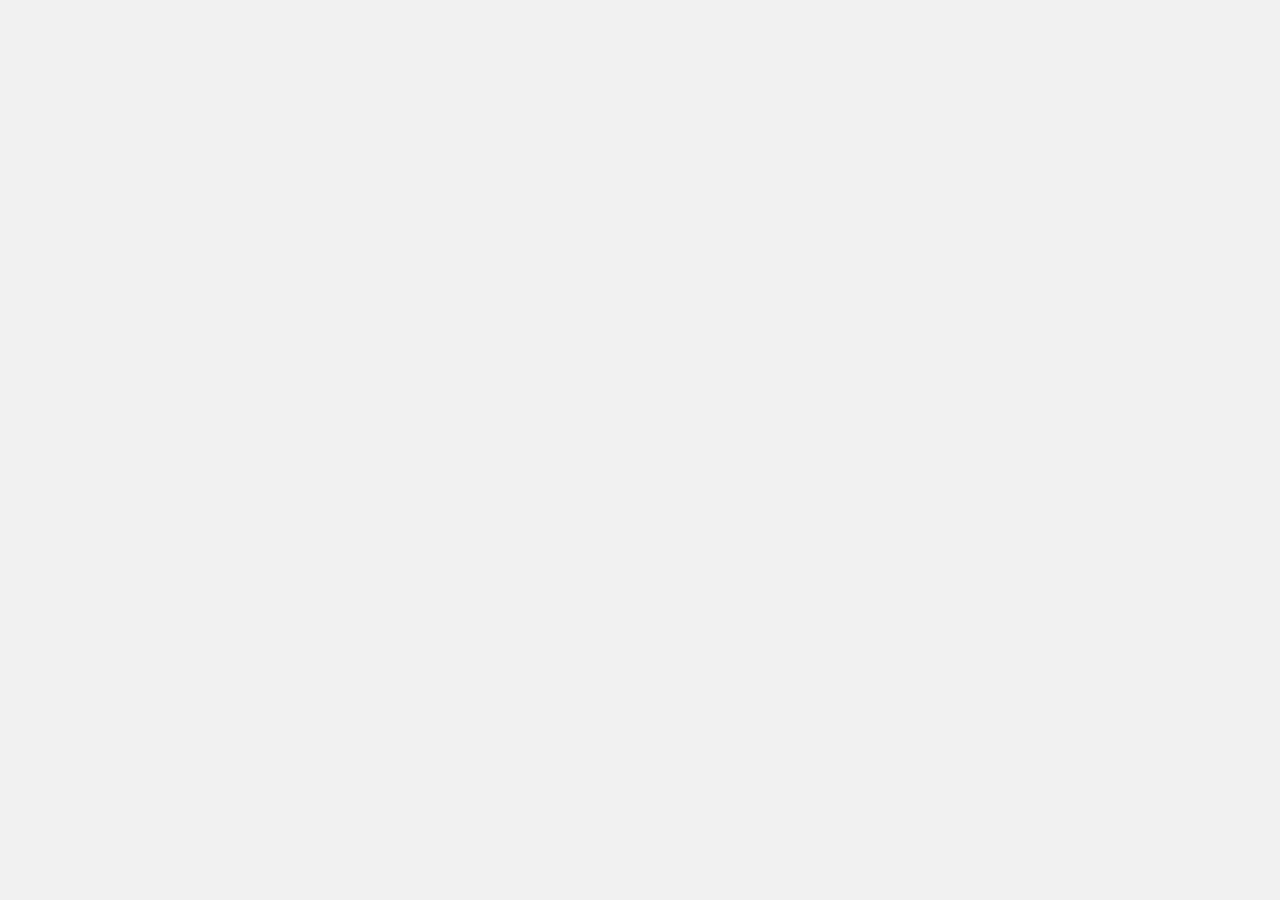
==== modules.html @ b5ae8864 "setup 002.project-theapp" ====
<!DOCTYPE html>
<html lang="en">

<head>
  <meta charset="UTF-8">
  <meta name="viewport" content="width=device-width, initial-scale=1.0">
  <meta http-equiv="X-UA-Compatible" content="ie=edge">
  <link rel="stylesheet" href="css/style.css">

  <title>Document</title>
</head>

<body>


</body>

</html>
---- css/style.css ----
@import "component/normalize.css";
@import "component/tag.css";
@import "component/button.css";
@import "component/card.css";
@import "component/panel.css";
@import "component/header.css";
@import "component/footer.css";
@import "component/item.css"
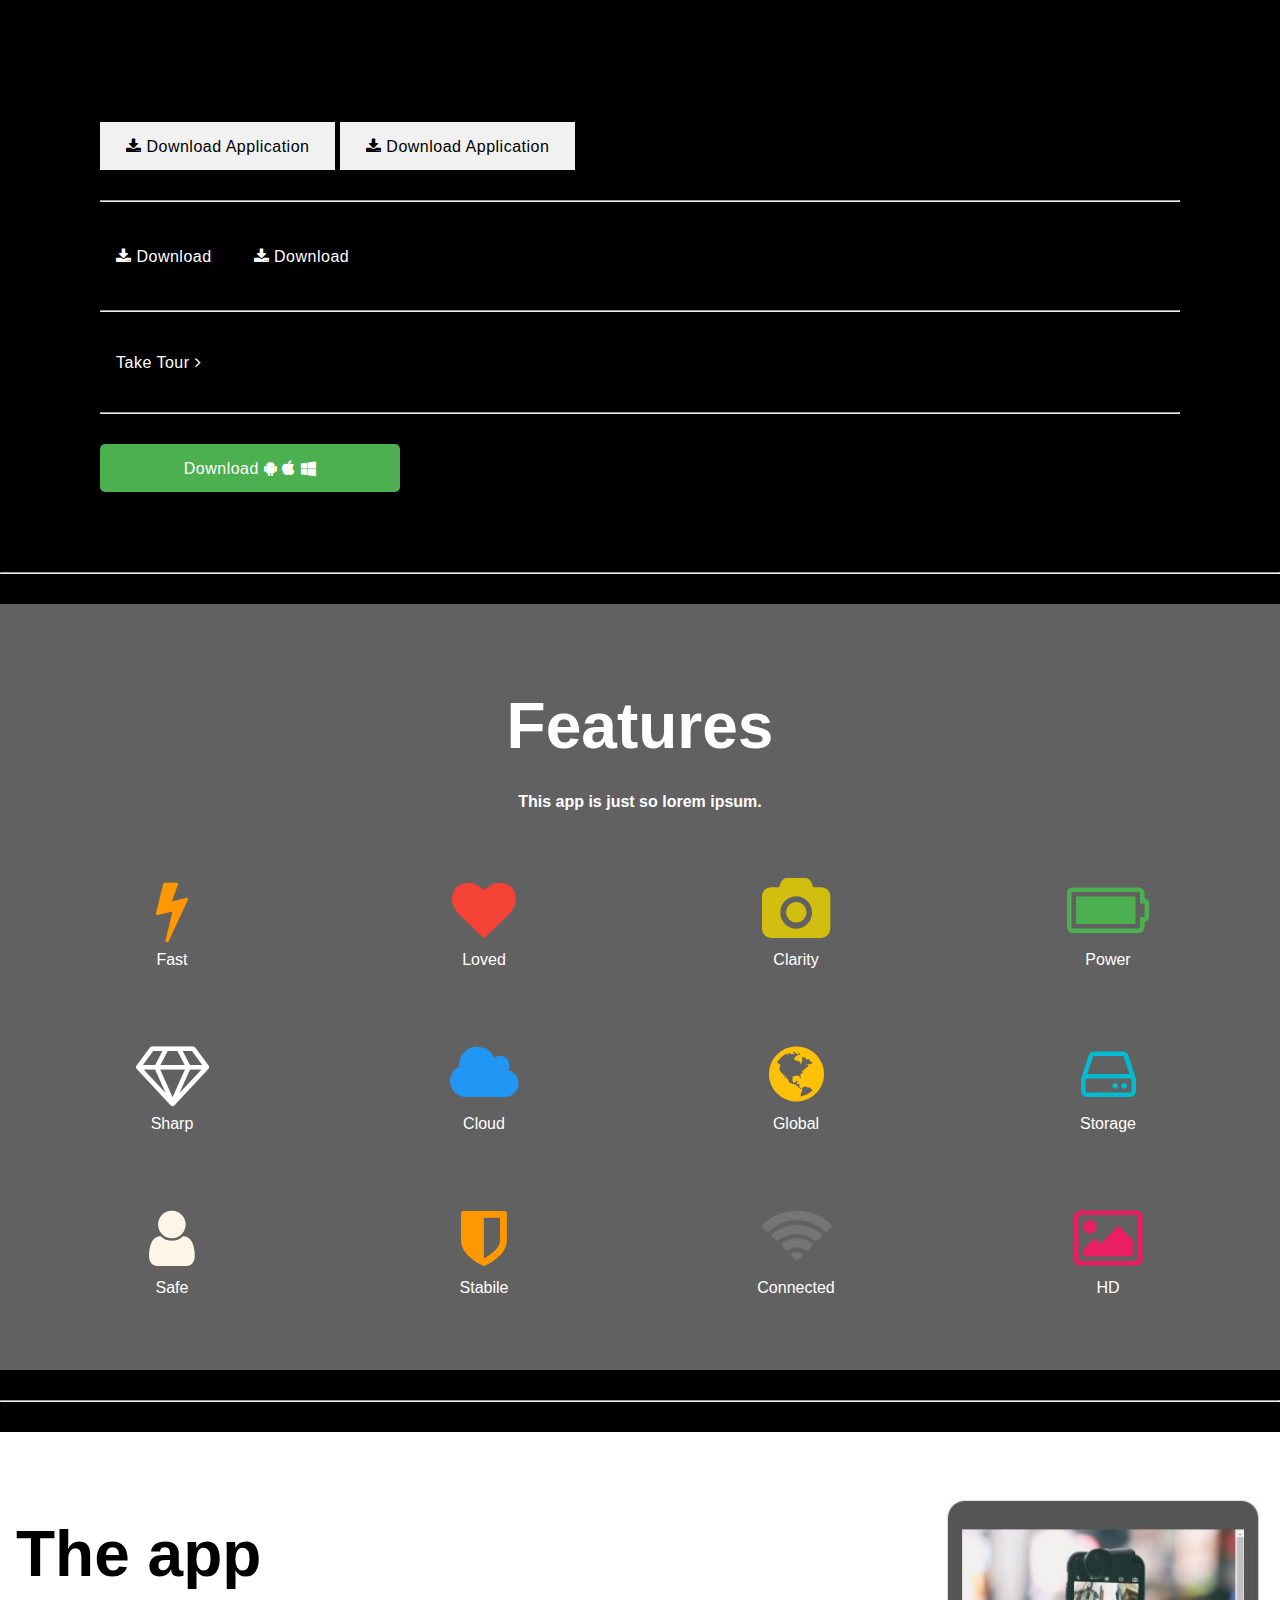
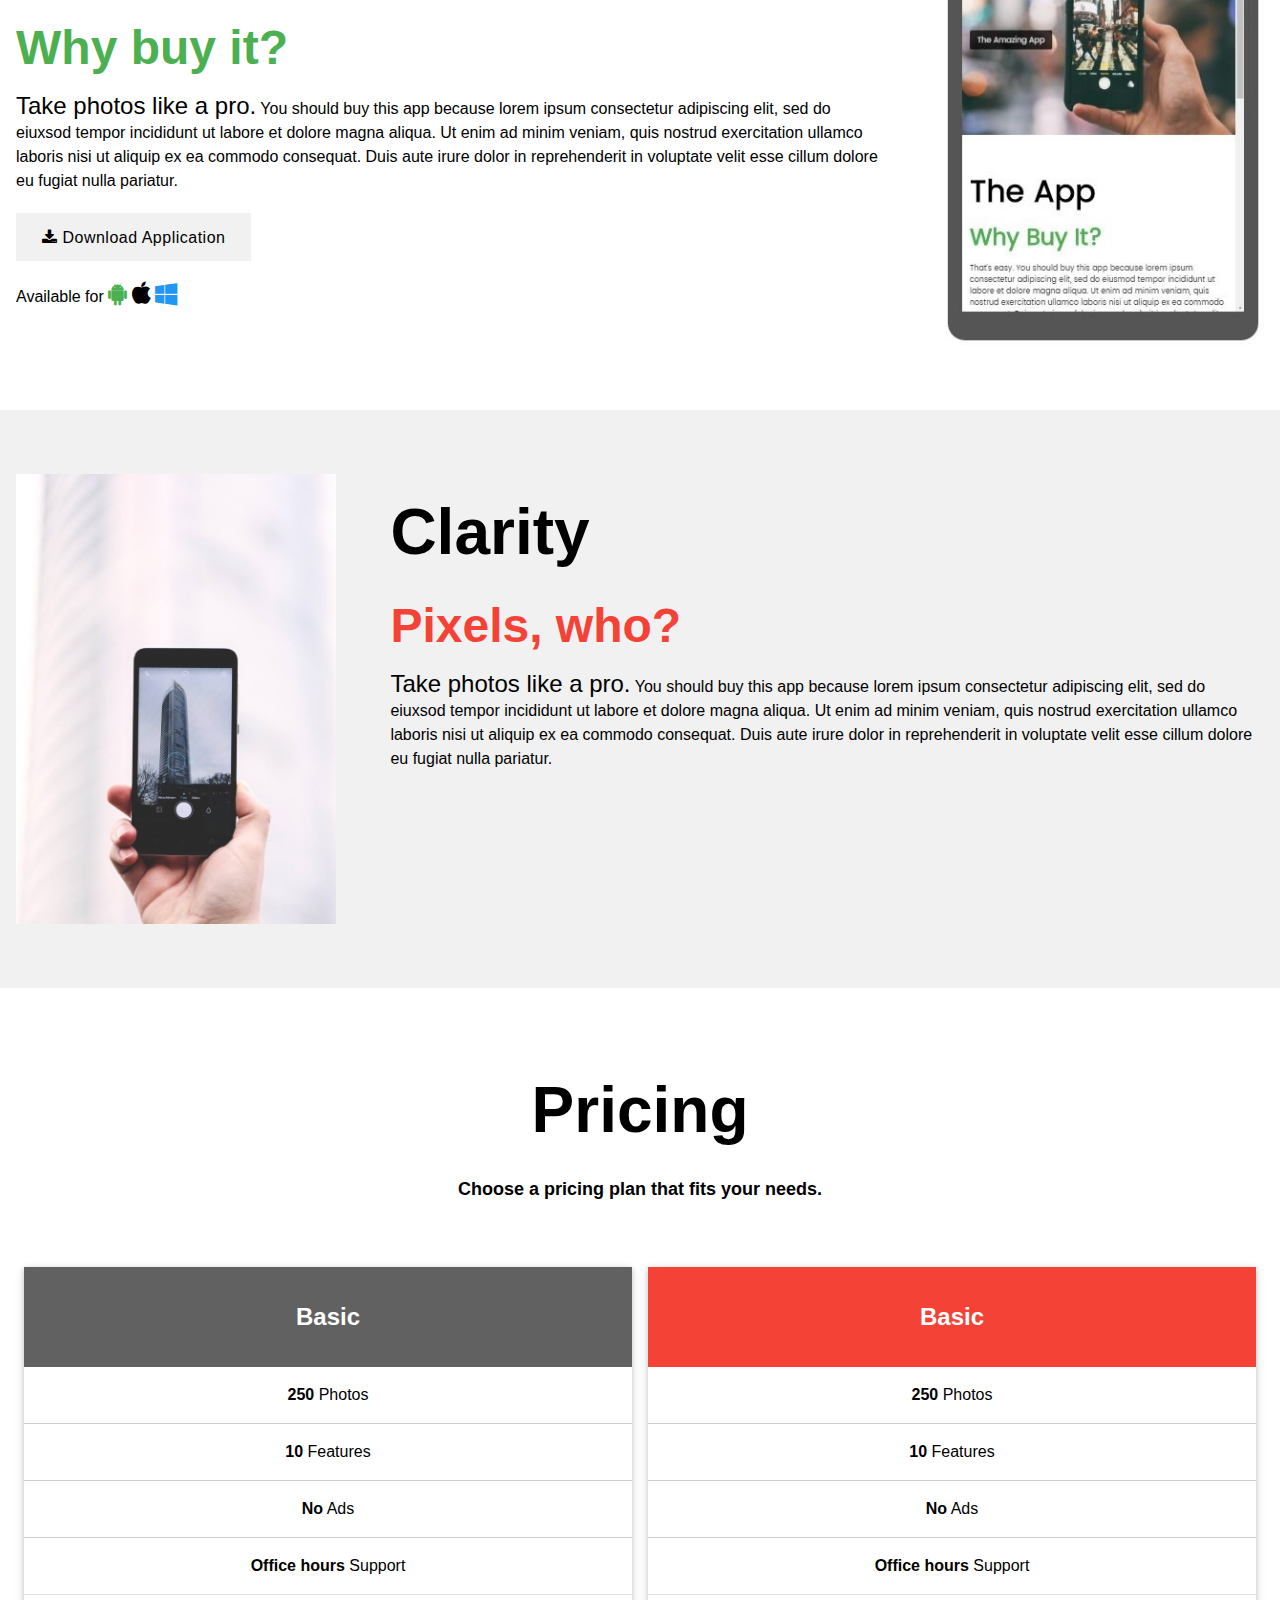
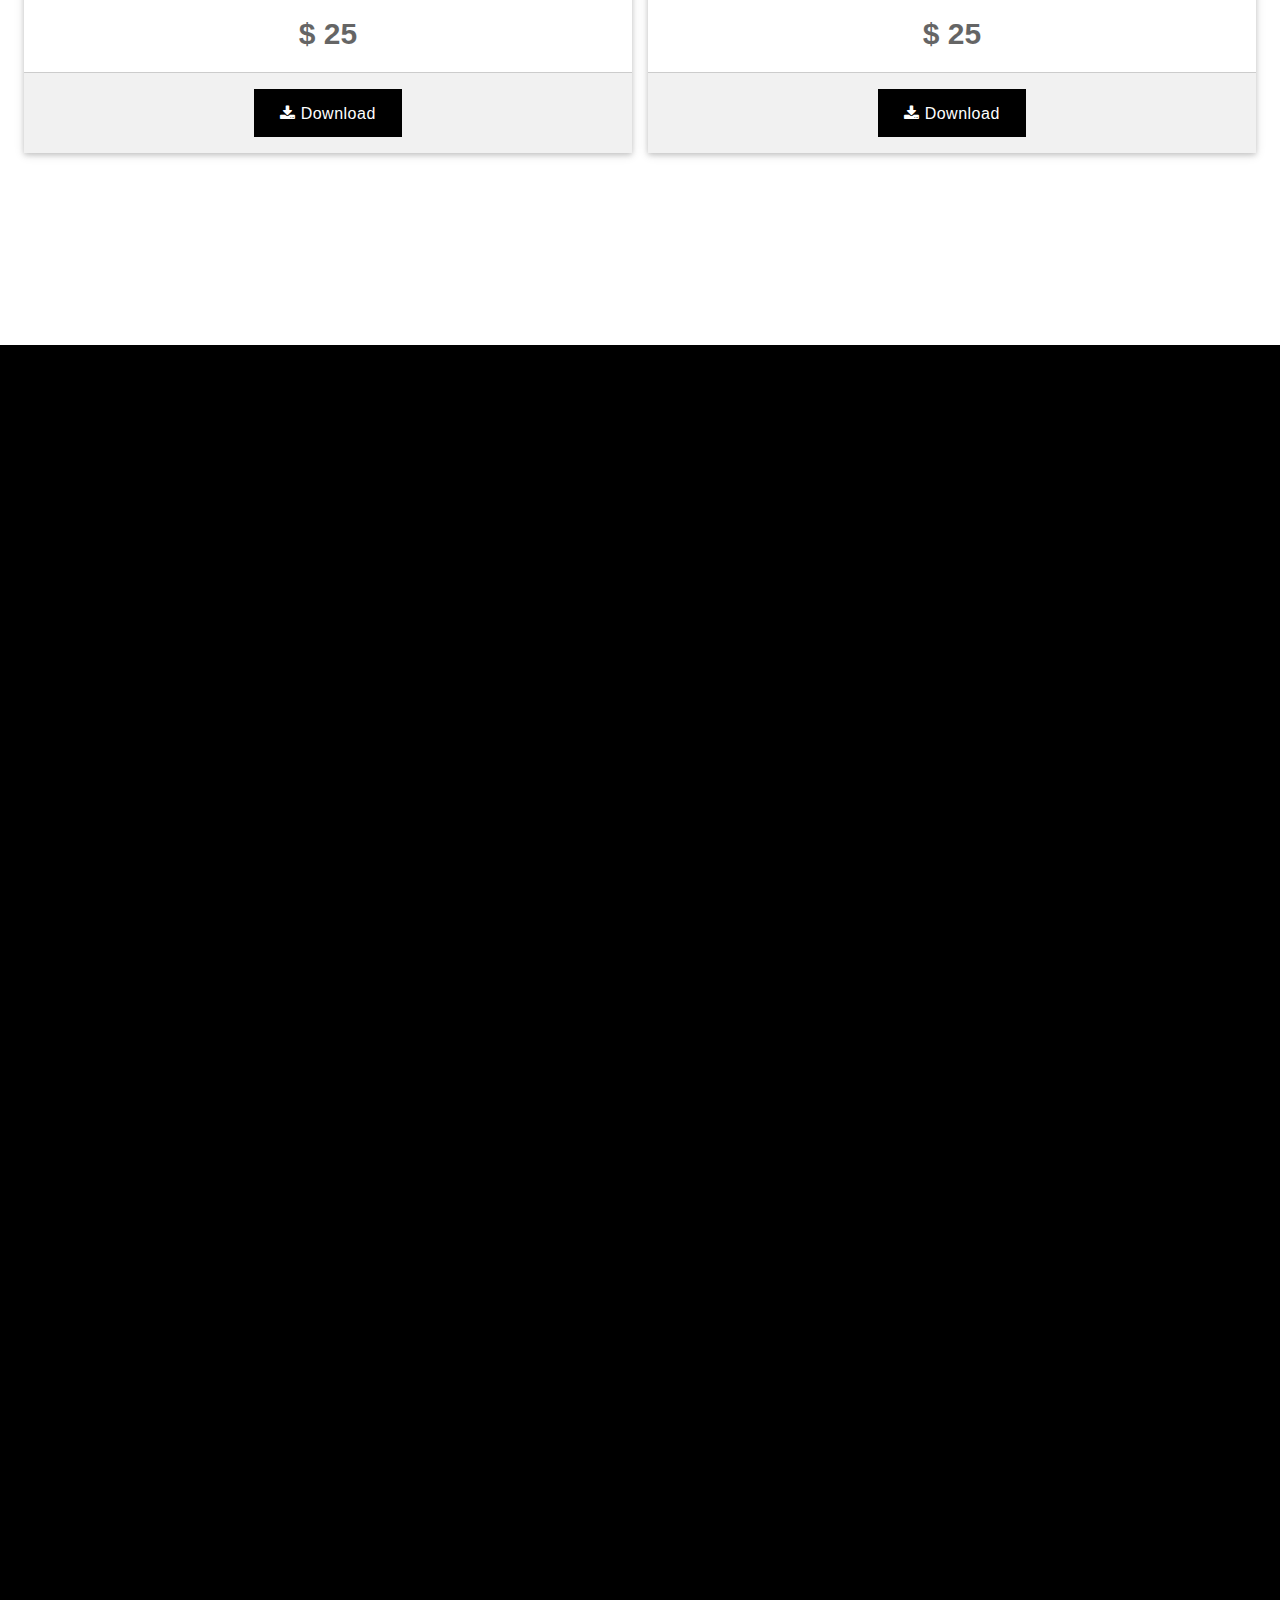
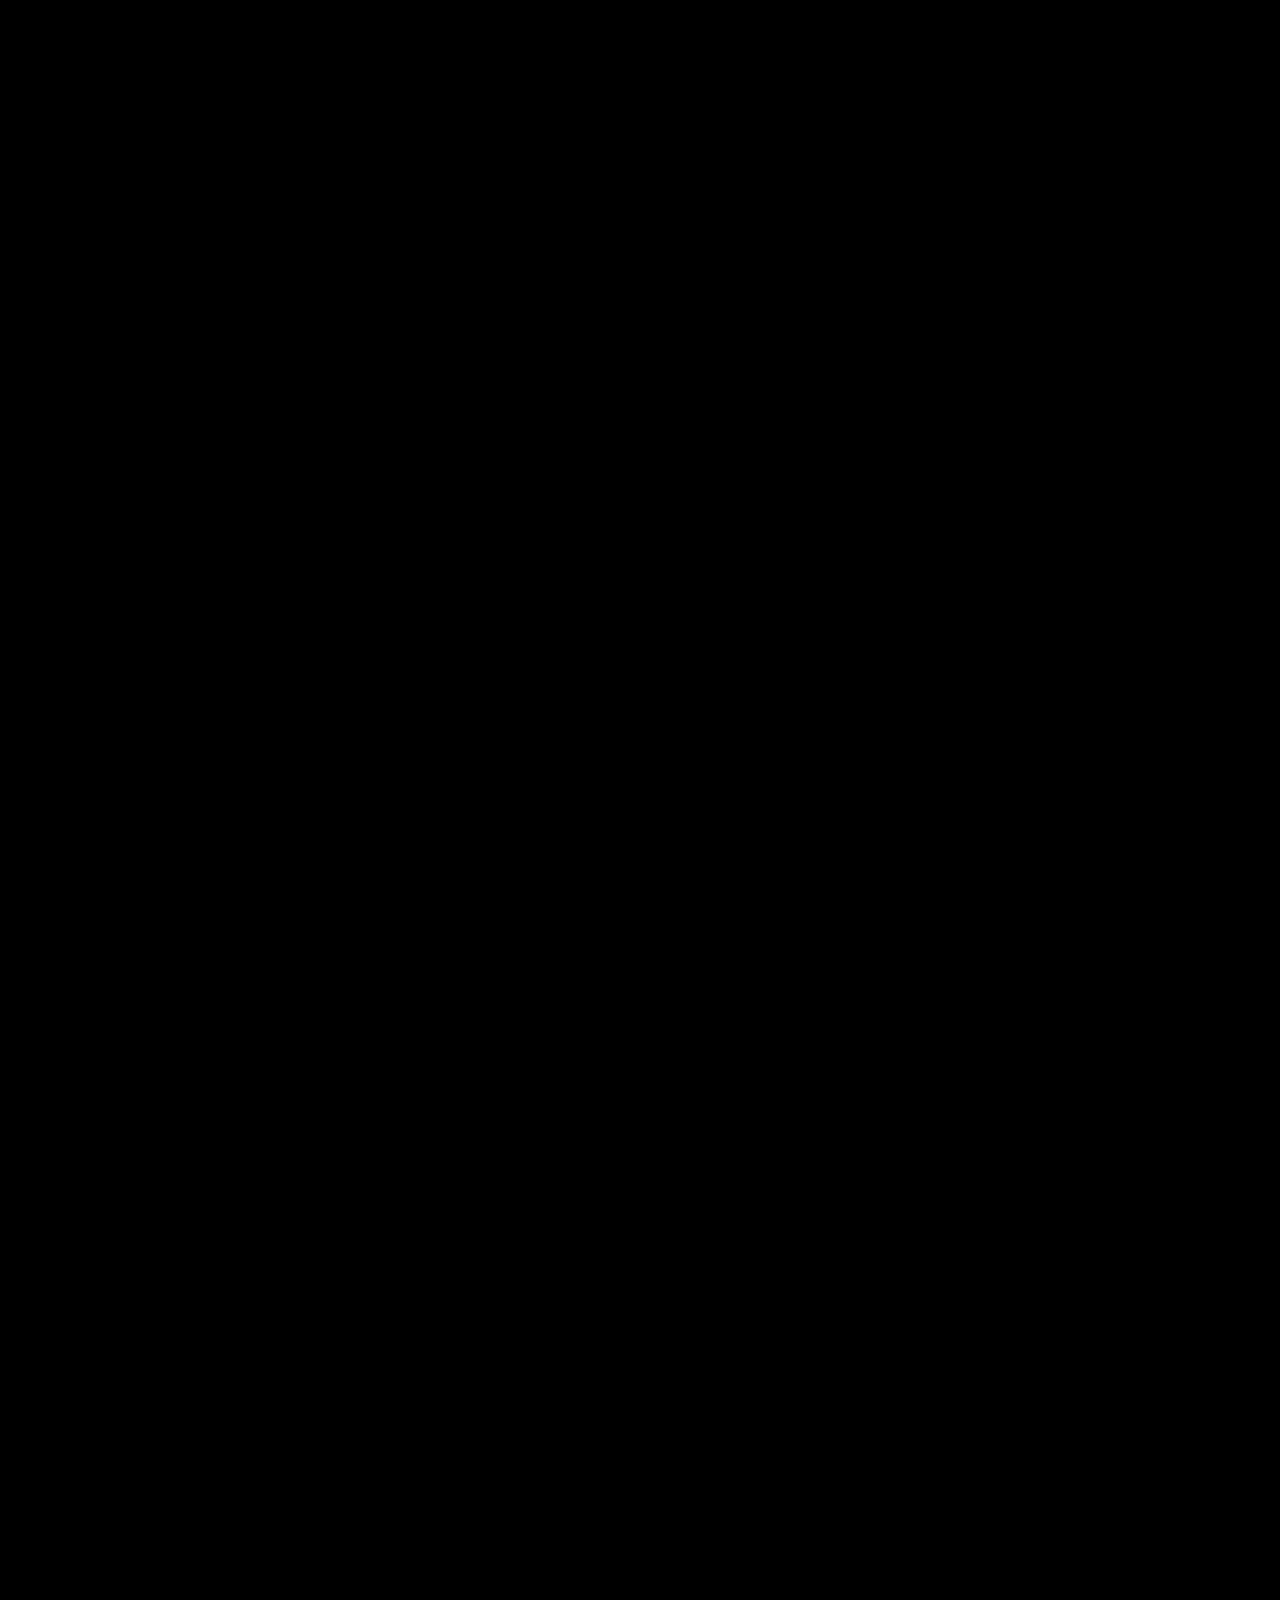
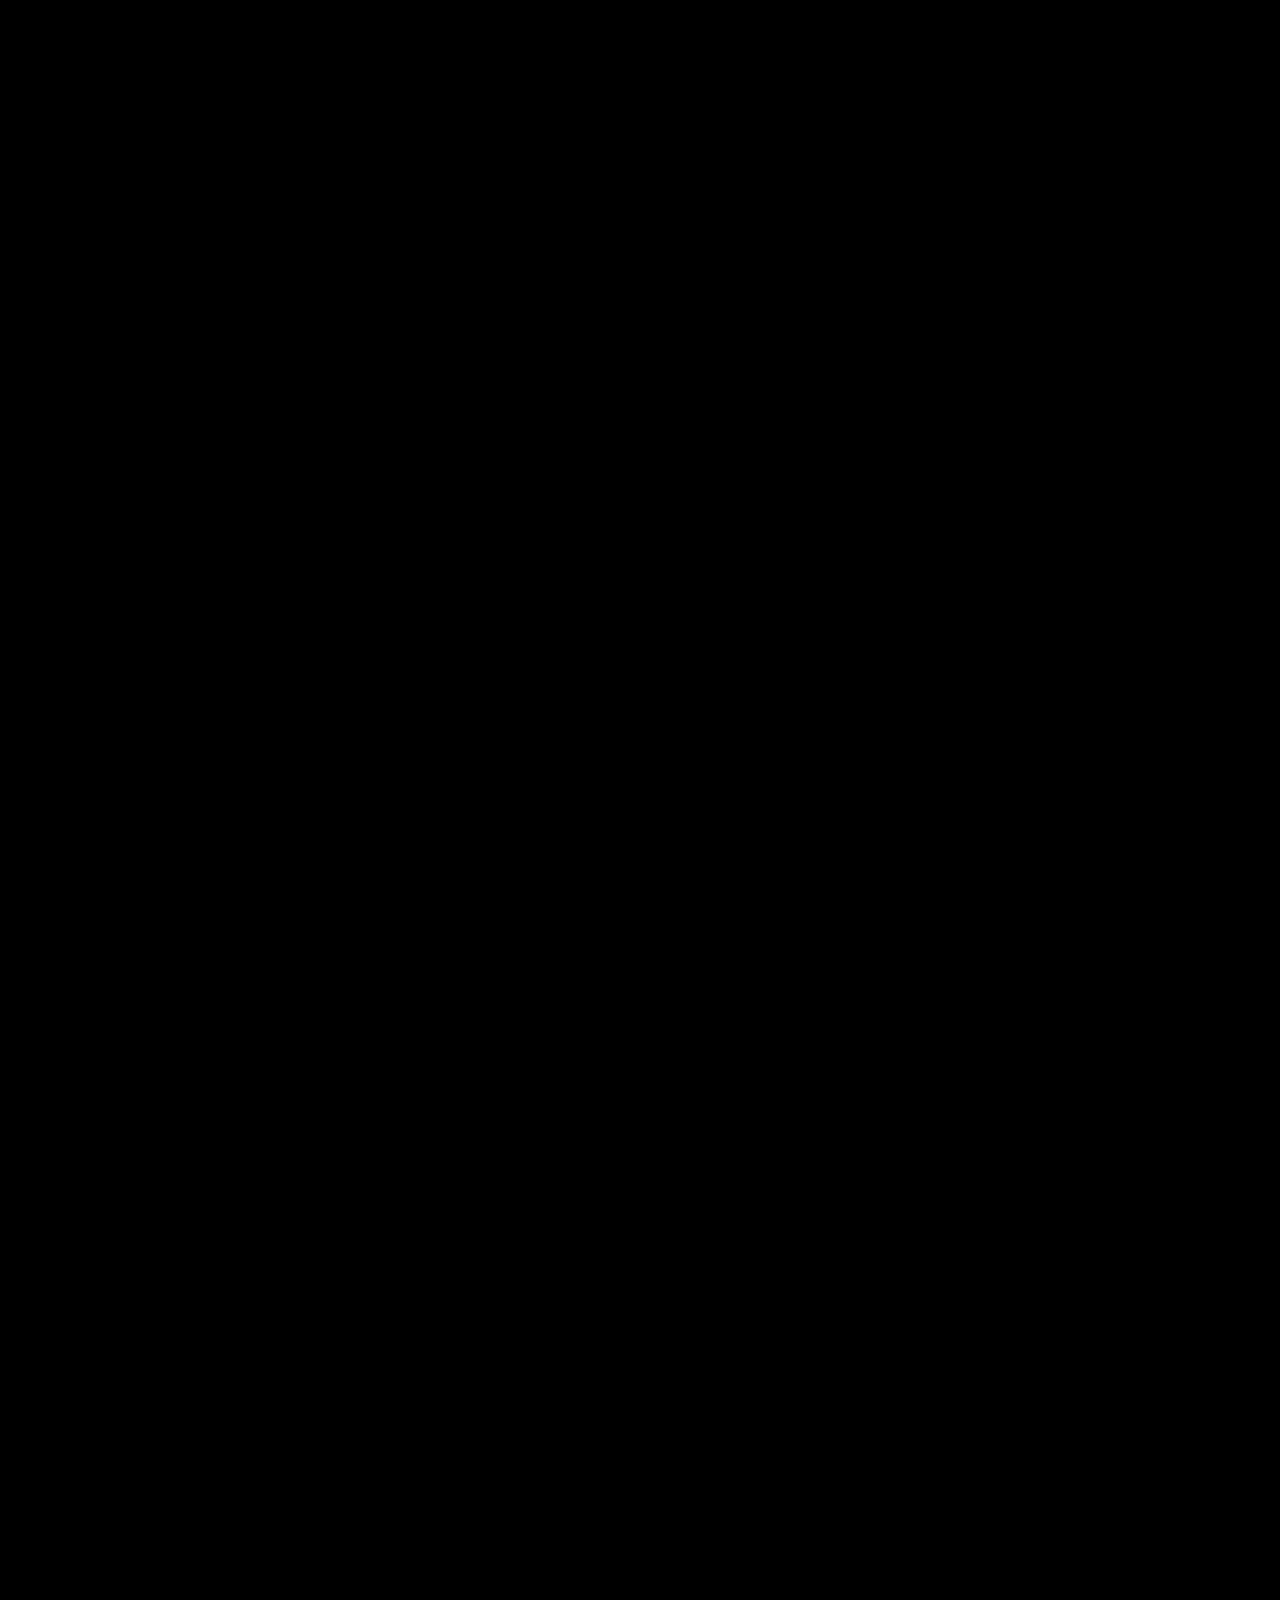
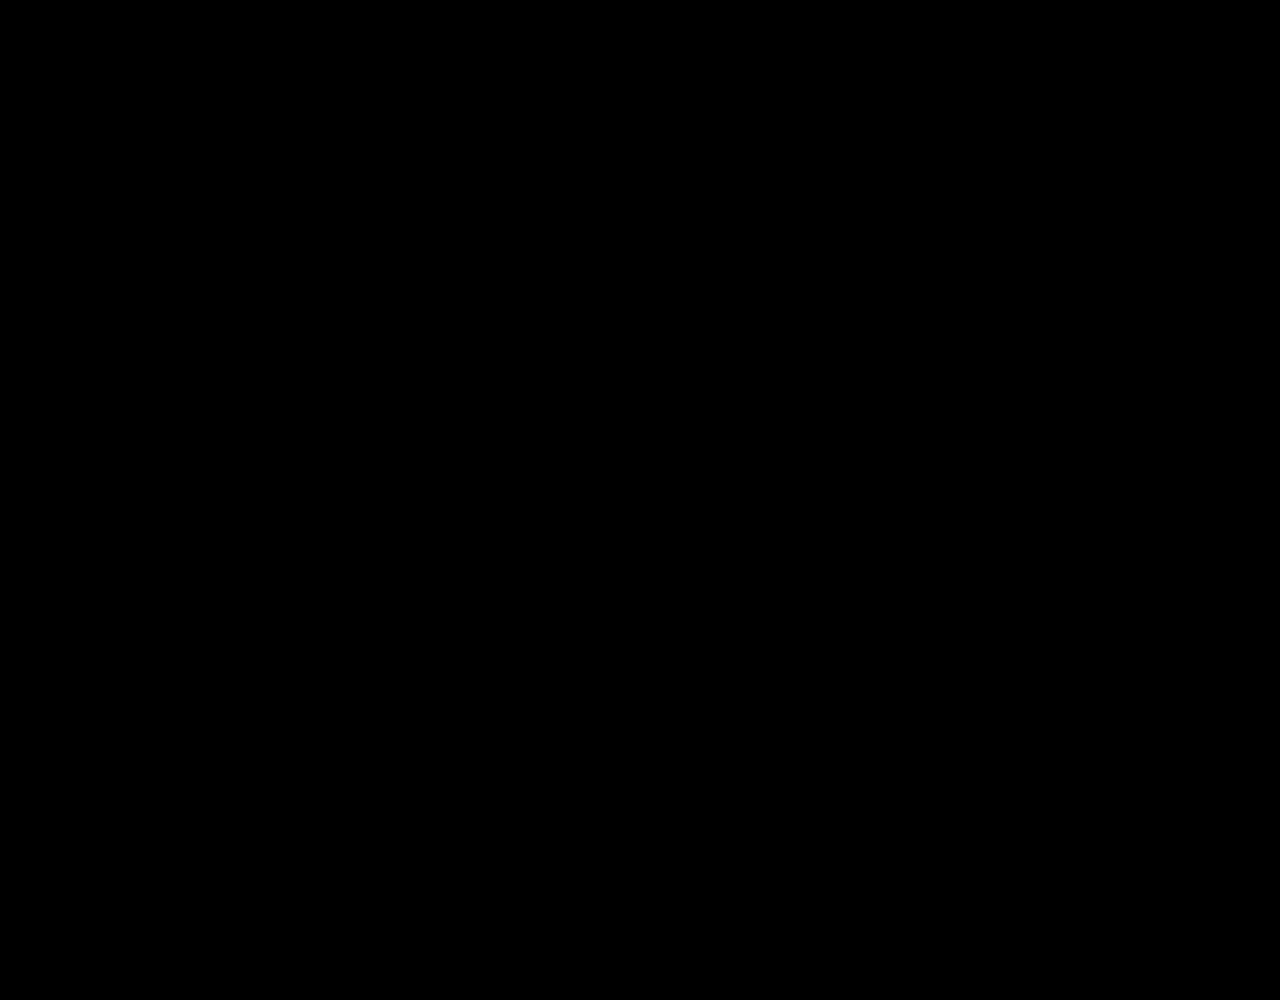
==== commit d6c5441a: "003.project-theapp" ====
--- a/modules.html
+++ b/modules.html
@@ -5,12 +5,243 @@
   <meta charset="UTF-8">
   <meta name="viewport" content="width=device-width, initial-scale=1.0">
   <meta http-equiv="X-UA-Compatible" content="ie=edge">
+  <link rel="stylesheet" href="https://stackpath.bootstrapcdn.com/font-awesome/4.7.0/css/font-awesome.min.css">
   <link rel="stylesheet" href="css/style.css">
 
   <title>Document</title>
 </head>
 
-<body>
+<body style="height: 1000vh" class="main">
+  <h1 class="headline headline-md headline-red">Component BUTTONS</h1>
+  <div style="padding: 50px 100PX">
+    <button class="buttons buttons-primary buttons-md">
+      <i class="fa fa-download"></i>
+      Download Application
+    </button>
+    <button class="buttons buttons-primary buttons-md">
+      <i class="fa fa-download"></i>
+      Download Application
+    </button>
+
+    <hr style="margin: 30px 0;">
+
+    <div class="group-buttons">
+      <button class="buttons buttons-dark buttons-sm">
+        <i class="fa fa-download"></i>
+        Download
+      </button>
+      <button class="buttons buttons-dark buttons-md">
+        <i class="fa fa-download"></i>
+        Download
+      </button>
+    </div>
+
+    <hr style="margin: 30px 0;">
+
+    <button class="buttons buttons-dark buttons-round buttons-sm">
+      Take Tour
+      <i class="fa fa-angle-right"></i>
+    </button>
+
+    <hr style="margin: 30px 0;">
+    <div style="width: 300px; ">
+      <button class="buttons buttons-md buttons-green buttons-round buttons-block">
+        Download
+        <i class="fa fa-android" aria-hidden="true"></i>
+        <i class="fa fa-apple" aria-hidden="true"></i>
+        <i class="fa fa-windows bg" aria-hidden="true"></i>
+      </button>
+    </div>
+
+
+
+
+  </div>
+
+  <hr style="margin: 30px 0;">
+
+
+  <section class="section-grey">
+    <p class="headline headline-lg color-white margin-topbottom-xs">Features</p>
+    <p class="headline color-white margin-topbottom-sm">This app is just so lorem ipsum.</p>
+    <div class="group-icon color-white margin-top-xl">
+      <span class="icon">
+        <i class="fa fa-bolt color-orange icon-lg"></i>
+        <p class="margin-topbottom-xs">Fast</p>
+      </span>
+      <span class="icon">
+        <i class="fa fa-heart color-red icon-lg"></i>
+        <p class="margin-topbottom-xs">Loved</p>
+      </span>
+      <span class="icon">
+        <i class="fa fa-camera color-yellow icon-lg"></i>
+        <p class="margin-topbottom-xs">Clarity</p>
+      </span>
+      <span class="icon">
+        <i class="fa fa-battery color-green icon-lg"></i>
+        <p class="margin-topbottom-xs">Power</p>
+      </span>
+    </div>
+    <div class="group-icon color-white margin-top-xl">
+      <span class="icon">
+        <i class="fa fa-diamond color-white icon-lg"></i>
+        <p class="margin-topbottom-xs">Sharp</p>
+      </span>
+      <span class="icon">
+        <i class="fa fa-cloud color-blue icon-lg"></i>
+        <p class="margin-topbottom-xs">Cloud</p>
+      </span>
+      <span class="icon">
+        <i class="fa fa-globe color-amber icon-lg"></i>
+        <p class="margin-topbottom-xs">Global</p>
+      </span>
+      <span class="icon">
+        <i class="fa fa-hdd-o color-cyan icon-lg"></i>
+        <p class="margin-topbottom-xs">Storage</p>
+      </span>
+    </div>
+    <div class="group-icon color-white margin-top-xl">
+      <span class="icon">
+        <i class="fa fa-user color-sand icon-lg"></i>
+        <p class="margin-topbottom-xs">Safe</p>
+      </span>
+      <span class="icon">
+        <i class="fa fa-shield color-orange icon-lg"></i>
+        <p class="margin-topbottom-xs">Stabile</p>
+      </span>
+      <span class="icon">
+        <i class="fa fa-wifi color-grey icon-lg"></i>
+        <p class="margin-topbottom-xs">Connected</p>
+      </span>
+      <span class="icon">
+        <i class="fa fa-image color-pink icon-lg"></i>
+        <p class="margin-topbottom-xs">HD</p>
+      </span>
+    </div>
+
+  </section>
+
+
+  <hr style="margin: 30px 0;">
+
+  <section class="section-white">
+    <div class="row">
+      <div class="col-infor">
+        <h1 class="headline headline-lg margin-topbottom-xs">The app</h1>
+        <span class="headline headline-md color-green margin-topbottom-xs">Why buy it?</span>
+        <p class="description margin-topbottom-xs">
+          <span>Take photos like a pro.</span>
+          You should buy this app because lorem ipsum consectetur adipiscing elit, sed do eiuxsod tempor incididunt ut
+          labore et dolore magna aliqua. Ut enim ad minim veniam, quis nostrud exercitation ullamco laboris nisi ut
+          aliquip ex ea commodo consequat. Duis aute irure dolor in reprehenderit in voluptate velit esse cillum dolore
+          eu fugiat nulla pariatur.
+        </p>
+        <button class="buttons buttons-primary buttons-md margin-topbottom-xs">
+          <i class="fa fa-download"></i>
+          Download Application
+        </button>
+        <div class="description margin-topbottom-xs group-icon ">Available for
+          <div class="icon">
+            <i class="fa fa-android color-green icon-md" aria-hidden="true"></i>
+            <i class="fa fa-apple icon-md" aria-hidden="true"></i>
+            <i class="fa fa-windows color-blue icon-md" aria-hidden="true"></i>
+          </div>
+        </div>
+      </div>
+      <div class="col-img">
+        <div class="img margin-left" style="background-image: url(img/img_app.jpg)"></div>
+      </div>
+    </div>
+  </section>
+
+  <section class="section-lightgrey">
+    <div class="row">
+      <div class="col-img">
+        <div class="img margin-right" style="background-image: url(img/app5.jpg)"></div>
+      </div>
+      <div class="col-infor">
+        <h1 class="headline headline-lg margin-topbottom-xs">Clarity</h1>
+        <span class="headline headline-md color-red margin-topbottom-xs">Pixels, who?</span>
+        <p class="description margin-topbottom-xs">
+          <span>Take photos like a pro.</span>
+          You should buy this app because lorem ipsum consectetur adipiscing elit, sed do eiuxsod tempor incididunt ut
+          labore et dolore magna aliqua. Ut enim ad minim veniam, quis nostrud exercitation ullamco laboris nisi ut
+          aliquip ex ea commodo consequat. Duis aute irure dolor in reprehenderit in voluptate velit esse cillum dolore
+          eu fugiat nulla pariatur.
+        </p>
+      </div>
+    </div>
+  </section>
+
+  <section class="section-white text-center">
+    <span class="headline headline-lg margin-topbottom-xs">Pricing</span>
+    <span class="headline headline-xs margin-topbottom-md">Choose a pricing plan that fits your needs.</span>
+    <div class="group-panel margin-top-xl">
+      <div class="panel">
+        <div class="panel-header panel-grey headline headline-sm color-white">Basic</div>
+        <div class="panel-body">
+          <ul class="list">
+            <li class="list-item"><b>250</b> Photos</li>
+            <li class="list-item"><b>10</b> Features</li>
+            <li class="list-item"><b>No</b> Ads</li>
+            <li class="list-item"><b>Office hours</b> Support</li>
+            <li class="list-item"><b>$ 25</b></li>
+            <li class="list-item">
+              <button class="buttons buttons-dark buttons-md">
+                <i class="fa fa-download"></i>
+                Download
+              </button>
+            </li>
+          </ul>
+        </div>
+      </div>
+      <div class="panel">
+        <div class="panel-header panel-red headline headline-sm color-white">Basic</div>
+        <div class="panel-body">
+          <ul class="list">
+            <li class="list-item"><b>250</b> Photos</li>
+            <li class="list-item"><b>10</b> Features</li>
+            <li class="list-item"><b>No</b> Ads</li>
+            <li class="list-item"><b>Office hours</b> Support</li>
+            <li class="list-item"><b>$ 25</b></li>
+            <li class="list-item">
+              <button class="buttons buttons-dark buttons-md">
+                <i class="fa fa-download"></i>
+                Download
+              </button>
+            </li>
+          </ul>
+        </div>
+      </div>
+    </div>
+  </section>
+
+
+
+
+
+
+
+
+
+
+
+  <section class="section-white text-center">
+
+
+  </section>
+
+
+
+
+
+
+
+
+
+
+
+
 
 
 </body>
--- a/css/style.css
+++ b/css/style.css
@@ -1,8 +1,15 @@
 @import "component/normalize.css";
-@import "component/tag.css";
+@import "component/section.css";
 @import "component/button.css";
 @import "component/card.css";
-@import "component/panel.css";
 @import "component/header.css";
 @import "component/footer.css";
-@import "component/item.css"+@import "component/icon.css";
+@import "component/headline.css";
+@import "component/color.css";
+@import "component/margin.css";
+@import"component/panel.css";
+@import"component/list.css";
+
+
+
